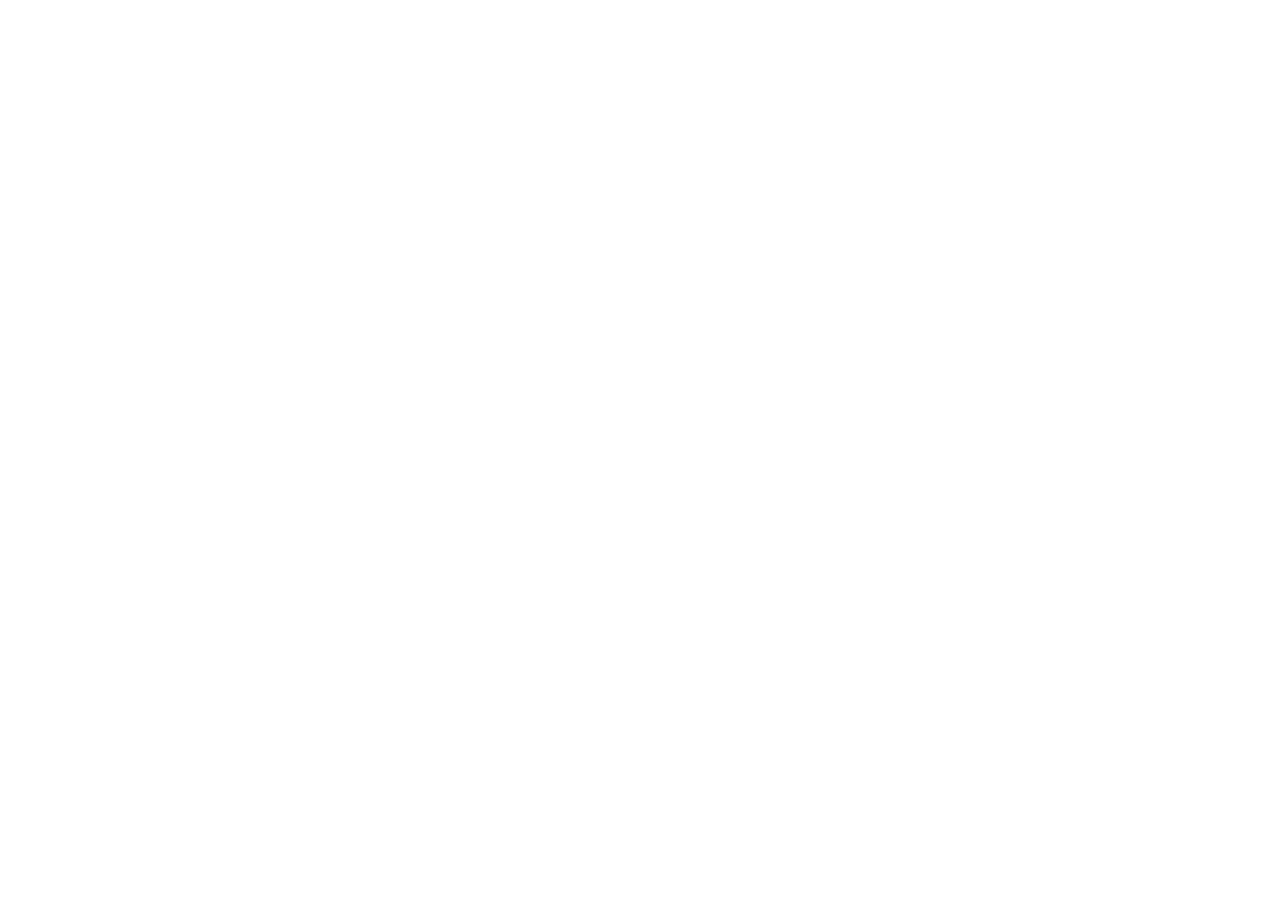
==== site-estatico/cursos.html @ fb7eb476 "Initial commit" ====
<!DOCTYPE html>
<html lang="pt-BR">
<head>
  <meta charset="UTF-8">
  <meta name="viewport" content="width=device-width, initial-scale=1.0">
  <title>Cursos | Ponte Idiomas</title>
  <meta name="description" content="TODO: descrição curta para o Google">
  <link rel="stylesheet" href="css/style.css">
  <script src="js/main.js" defer></script>
</head>
<body>
  <header>
    <!-- Header -->
    <!-- TODO -->
  </header>

  <main>
    <!-- Título da página: Cursos -->
    <!-- TODO -->

    <!-- Conteúdo da página (ver wireframe) -->
    <!-- TODO -->

    <!-- Chamada final -->
    <!-- TODO -->
  </main>

  <footer>
    <!-- Rodapé -->
    <!-- TODO -->
  </footer>
</body>
</html>
---- site-estatico/css/style.css ----
/* Estilos do site. Comece pelo celular e use @media (min-width: ...) para telas maiores. */

:root {
  /* TODO: cores e fontes da identidade visual do cliente (ver ata da REP) */
  --cor-primaria: #333333;
  --cor-texto: #111111;
  --cor-fundo: #ffffff;
  --fonte-base: system-ui, sans-serif;
}

*,
*::before,
*::after {
  box-sizing: border-box;
}

body {
  margin: 0;
  font-family: var(--fonte-base);
  color: var(--cor-texto);
  background: var(--cor-fundo);
}

img {
  max-width: 100%;
  display: block;
}
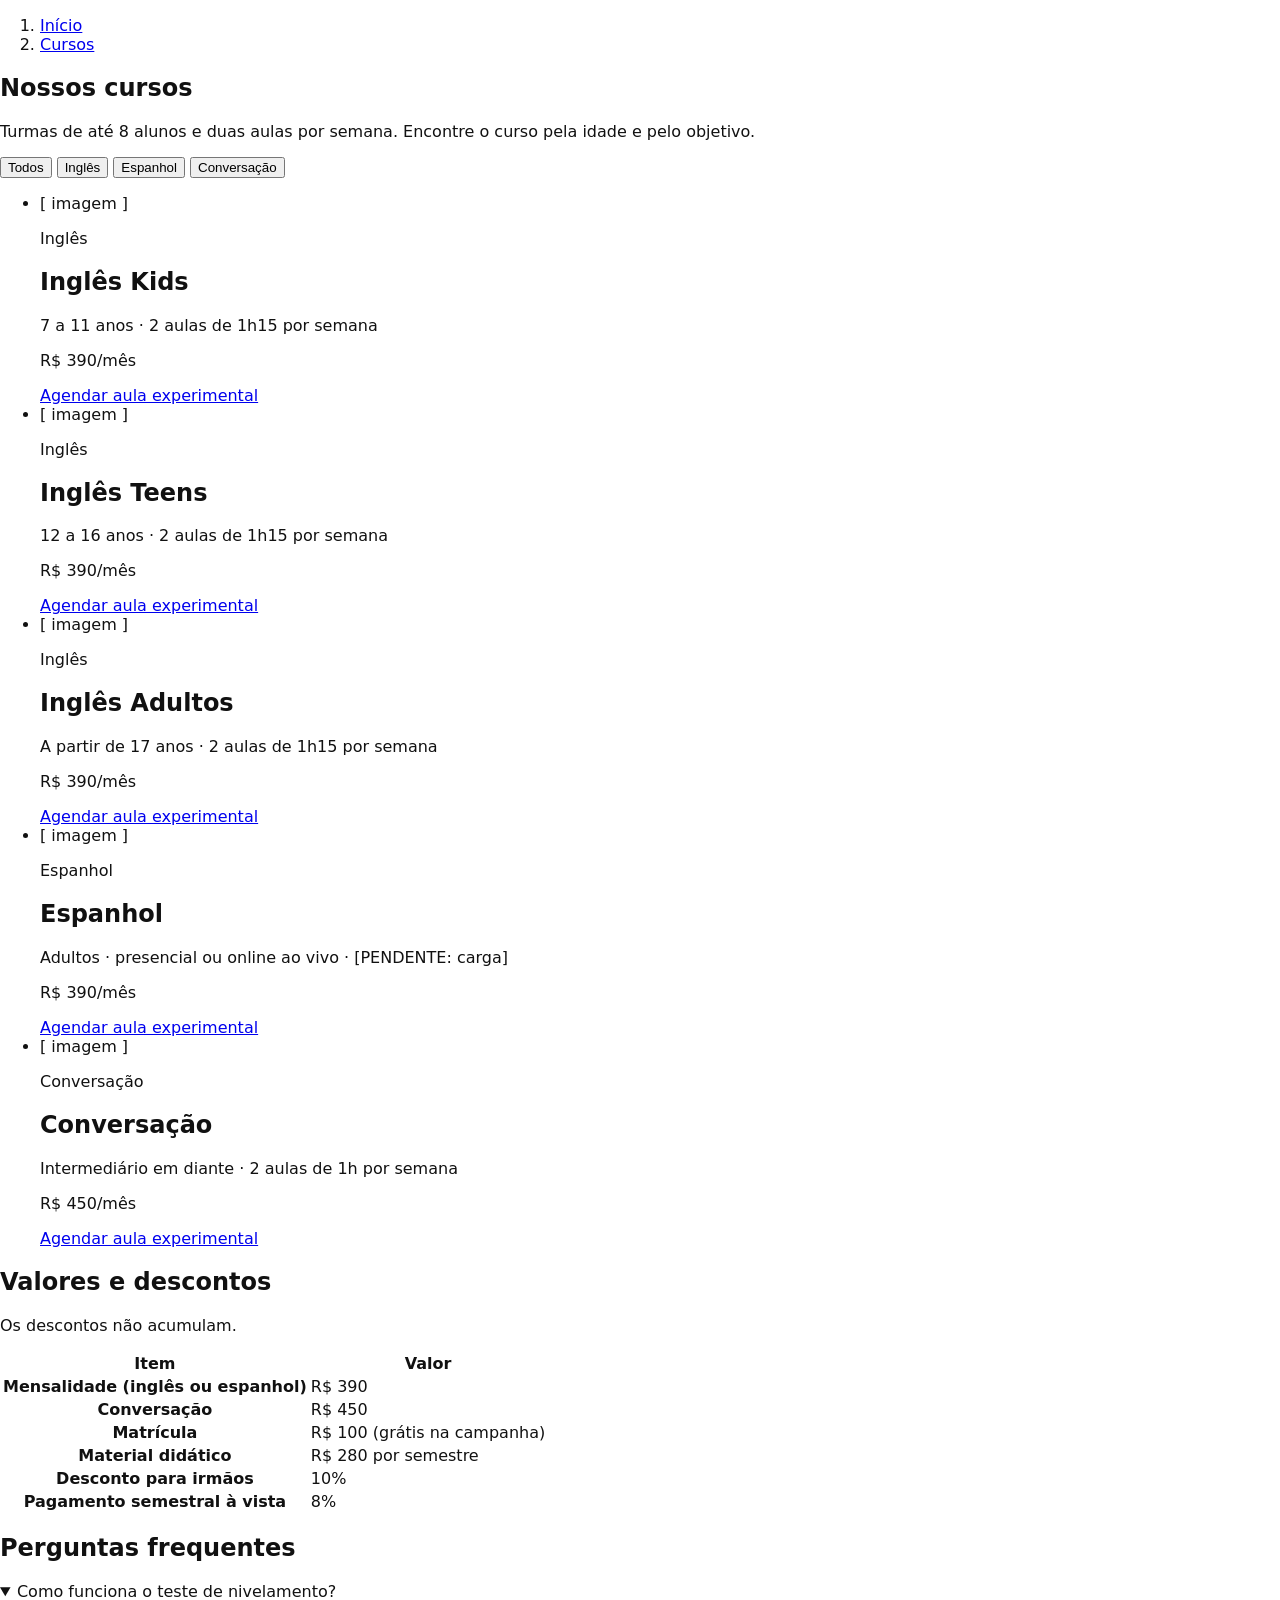
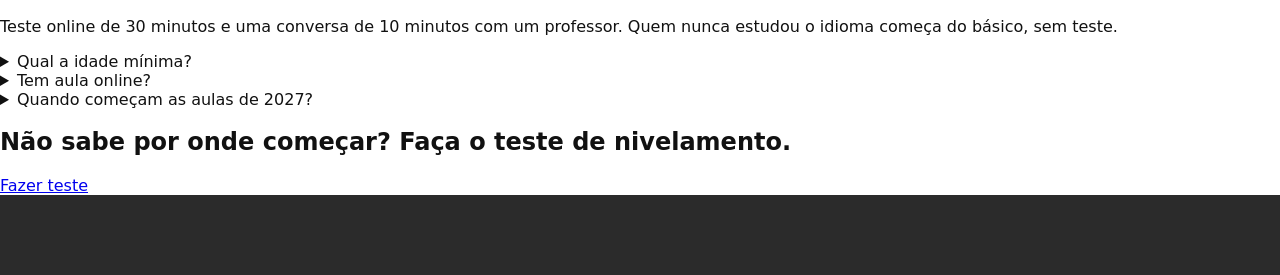
==== commit 41c2194f: "Adiciona página de cursos com cards, valores, FAQ e filtro" ====
--- a/site-estatico/cursos.html
+++ b/site-estatico/cursos.html
@@ -4,9 +4,12 @@
   <meta charset="UTF-8">
   <meta name="viewport" content="width=device-width, initial-scale=1.0">
   <title>Cursos | Ponte Idiomas</title>
-  <meta name="description" content="TODO: descrição curta para o Google">
+  <meta name="description" content="Cursos de inglês e espanhol da Ponte Idiomas para crianças, adolescentes e adultos, e aulas de conversação. Turmas de até 8 alunos e duas aulas por semana.">
   <link rel="stylesheet" href="css/style.css">
+  <link rel="stylesheet" href="css/cursos.css">
   <script src="js/main.js" defer></script>
+  <script src="js/dados-cursos.js" defer></script>
+  <script src="js/cursos.js" defer></script>
 </head>
 <body>
   <header>
@@ -16,13 +19,68 @@
 
   <main>
     <!-- Título da página: Cursos -->
-    <!-- TODO -->
+    <section class="cursos-topo" aria-labelledby="titulo-pagina">
+      <nav class="breadcrumb" aria-label="Você está em">
+        <ol>
+          <li><a href="index.html">Início</a></li>
+          <li><a href="cursos.html" aria-current="page">Cursos</a></li>
+        </ol>
+      </nav>
+
+      <h1 id="titulo-pagina">Nossos cursos</h1>
+      <p class="cursos-topo__subtitulo">Turmas de até 8 alunos e duas aulas por semana. Encontre o curso pela idade e pelo objetivo.</p>
+
+      <!-- Filtros: o data-filtro precisa bater com a "categoria" dos cursos em js/dados-cursos.js -->
+      <div class="filtros" role="group" aria-label="Filtrar cursos por idioma">
+        <button type="button" class="filtro" data-filtro="todos" aria-pressed="true">Todos</button>
+        <button type="button" class="filtro" data-filtro="ingles" aria-pressed="false">Inglês</button>
+        <button type="button" class="filtro" data-filtro="espanhol" aria-pressed="false">Espanhol</button>
+        <button type="button" class="filtro" data-filtro="conversacao" aria-pressed="false">Conversação</button>
+      </div>
+      <!-- Avisa o leitor de tela quantos cursos ficaram visíveis depois de filtrar -->
+      <p id="resultado-filtro" class="visualmente-oculto" aria-live="polite"></p>
+    </section>
 
     <!-- Conteúdo da página (ver wireframe) -->
-    <!-- TODO -->
+    <noscript>
+      <p>Para ver a lista de cursos, a tabela de valores e as perguntas frequentes, ative o JavaScript no seu navegador.</p>
+    </noscript>
+
+    <section class="cursos-lista" aria-label="Lista de cursos">
+      <!-- Cards montados por js/cursos.js a partir de js/dados-cursos.js -->
+      <ul id="lista-cursos" class="cards-cursos"></ul>
+    </section>
+
+    <section class="valores" aria-labelledby="titulo-valores">
+      <h2 id="titulo-valores">Valores e descontos</h2>
+      <p>Os descontos não acumulam.</p>
+      <table id="tabela-valores" aria-labelledby="titulo-valores">
+        <thead>
+          <tr>
+            <th scope="col">Item</th>
+            <th scope="col">Valor</th>
+          </tr>
+        </thead>
+        <tbody>
+          <!-- Linhas montadas por js/cursos.js -->
+        </tbody>
+      </table>
+    </section>
+
+    <section class="faq" aria-labelledby="titulo-faq">
+      <h2 id="titulo-faq">Perguntas frequentes</h2>
+      <!-- Perguntas montadas por js/cursos.js -->
+      <div id="lista-faq" class="faq__lista"></div>
+    </section>
 
     <!-- Chamada final -->
-    <!-- TODO -->
+    <section class="chamada-final" aria-labelledby="titulo-chamada">
+      <h2 id="titulo-chamada">Não sabe por onde começar? Faça o teste de nivelamento.</h2>
+      <!-- O href abaixo é a reserva para quem está sem JavaScript: js/cursos.js troca pelo DESTINO_TESTE
+           de js/dados-cursos.js. Se mudar o destino lá, mude aqui também. Depende de id="contato" na Home
+           (responsabilidade da dupla); no Next.js vira /#contato. -->
+      <a class="botao" id="botao-chamada-final" href="index.html#contato">Fazer teste</a>
+    </section>
   </main>
 
   <footer>
--- a/site-estatico/css/style.css
+++ b/site-estatico/css/style.css
@@ -1,11 +1,13 @@
-/* Estilos do site. Comece pelo celular e use @media (min-width: ...) para telas maiores. */
-
 :root {
   /* TODO: cores e fontes da identidade visual do cliente (ver ata da REP) */
   --cor-primaria: #333333;
   --cor-texto: #111111;
   --cor-fundo: #ffffff;
+  --cor-fundo-alt: #F2F2F2;
+  --cor-placeholder: #DEDEDE;
+  --cor-erro: #B3261E;
   --fonte-base: system-ui, sans-serif;
+  --largura-max: 1120px;
 }
 
 *,
@@ -25,3 +27,284 @@
   max-width: 100%;
   display: block;
 }
+
+html {
+  scroll-behavior: smooth;
+}
+
+/* Botão "secondary" do Bootstrap com a cor do wireframe */
+.theme-secondary {
+  --bs-theme-bg: var(--cor-primaria);
+  --bs-theme-contrast: #ffffff;
+}
+
+.avisos {
+  display: flex;
+  background-color: #404040;
+  justify-content: center;
+  color: white;
+  align-items: center;
+  padding: 6px 16px;
+  text-align: center;
+  font-size: 13px;
+}
+
+.avisos p { margin: 0; }
+
+.barra-nav {
+  display: flex;
+  align-items: center;
+  justify-content: space-between;
+  gap: 20px;
+  background-color: white;
+  padding: 10px 20px;
+}
+
+.placeholder-img {
+  display: flex;
+  align-items: center;
+  justify-content: center;
+  width: 100%;
+  background-color: var(--cor-placeholder);
+  color: #6b6b6b;
+  font-size: 12px;
+  text-align: center;
+  padding: 12px;
+}
+
+/* ---------- Hero ---------- */
+.hero {
+  background-color: var(--cor-fundo-alt);
+  min-height: 460px;
+  display: flex;
+  align-items: center;
+}
+
+.container-hero {
+  width: 100%;
+  max-width: var(--largura-max);
+  margin: 0 auto;
+  display: flex;
+  flex-direction: row;
+  justify-content: center;
+  align-items: stretch;
+  gap: 40px;
+  padding: 40px;
+}
+
+.container-hero-text {
+  flex: 1 1 50%;
+  max-width: 552px;
+  display: flex;
+  flex-direction: column;
+  justify-content: center;
+  gap: 16px;
+}
+
+.container-hero-text > *,
+.text-para-quem > * {
+  margin: 0;
+}
+
+.botoes {
+  display: flex;
+  flex-wrap: wrap;
+  gap: 12px;
+}
+
+.container-hero-img {
+  flex: 1 1 50%;
+  display: flex;
+  justify-content: center;
+  align-items: stretch;
+  max-width: 584px;
+  min-height: 300px;
+  max-height: 420px;
+  background-color: var(--cor-placeholder);
+}
+
+/* ---------- Seções ---------- */
+.secao {
+  padding: 56px 20px;
+}
+
+.secao-cinza {
+  background-color: var(--cor-fundo-alt);
+}
+
+.text-para-quem {
+  display: flex;
+  flex-direction: column;
+  gap: 6px;
+  max-width: var(--largura-max);
+  margin: 0 auto 28px;
+}
+
+.container-para-quem {
+  display: flex;
+  flex-direction: row;
+  justify-content: center;
+  align-items: stretch;
+  gap: 20px;
+  max-width: var(--largura-max);
+  margin: 0 auto;
+}
+
+.container-para-quem-item {
+  flex: 1 1 0;
+  max-width: 540px;
+}
+
+.container-para-quem-item .placeholder-img {
+  height: 200px;
+}
+
+.container-passos {
+  display: grid;
+  grid-template-columns: repeat(3, 1fr);
+  gap: 20px;
+  max-width: var(--largura-max);
+  margin: 0 auto;
+}
+
+.card{
+  background-color: var(--cor-fundo);
+}
+
+.text-muted{
+  color: var(--cor-primaria);
+}
+
+.card-title {
+  color: black;
+}
+
+.card-text{
+  color: var(--cor-primaria);
+}
+
+/* ---------- Contato ---------- */
+.container-contato {
+  display: grid;
+  grid-template-columns: 1fr 1fr;
+  gap: 32px;
+  max-width: var(--largura-max);
+  margin: 0 auto;
+  align-items: start;
+}
+
+.form-lead {
+  display: flex;
+  flex-direction: column;
+  gap: 14px;
+}
+
+.form-control{
+  background-color: var(--cor-fundo);
+  color: black;
+}
+
+.form-label{
+  color: black;
+}
+
+.form-select{
+  background-color: var(--cor-fundo);
+  color: black;
+}
+
+.campo {
+  display: flex;
+  flex-direction: column;
+  gap: 4px;
+}
+
+.campo.invalido .form-control,
+.campo.invalido .form-select {
+  border-color: var(--cor-erro);
+}
+
+.erro {
+  color: var(--cor-erro);
+  font-size: 12px;
+}
+
+.nota-form {
+  margin: 0;
+  font-size: 12px;
+}
+
+.status-form { margin: 0; font-weight: 600; }
+.status-form.ok { color: #1B6E3A; }
+.status-form.falha { color: var(--cor-erro); }
+
+.info-contato {
+  display: flex;
+  flex-direction: column;
+  gap: 16px;
+}
+
+.info-contato p,
+.info-contato h6 { margin: 0; }
+
+.mapa { height: 220px; }
+
+/* ---------- WhatsApp fixo ---------- */
+.whatsapp-fixo {
+  position: fixed;
+  right: 20px;
+  bottom: 20px;
+  z-index: 50;
+}
+
+/* ---------- Footer ---------- */
+footer {
+  background-color: #2B2B2B;
+  color: white;
+  padding: 40px 20px;
+}
+
+.container-footer {
+  display: grid;
+  grid-template-columns: 1.2fr 1fr 1fr 1fr;
+  gap: 24px;
+  max-width: var(--largura-max);
+  margin: 0 auto;
+}
+
+.logo-footer { font-weight: 700; margin: 0; }
+
+.footer-col {
+  display: flex;
+  flex-direction: column;
+  gap: 6px;
+  font-size: 13px;
+}
+
+.footer-col h6,
+.footer-col p { margin: 0; }
+
+.footer-col a { color: #ddd; text-decoration: none; }
+
+/* ---------- Responsivo ---------- */
+@media (max-width: 900px) {
+  .container-hero { flex-direction: column; padding: 32px 20px; }
+  .container-hero-text,
+  .container-hero-img { max-width: none; width: 100%; }
+  .container-hero-img { min-height: 240px; }
+  .container-passos,
+  .container-contato { grid-template-columns: 1fr; }
+  .container-footer { grid-template-columns: 1fr 1fr; }
+}
+
+@media (max-width: 720px) {
+  .container-para-quem { flex-direction: column; align-items: center; }
+  .container-para-quem-item { max-width: none; width: 100%; }
+  .botoes .btn-solid { flex: 1 1 100%; }
+  .secao { padding: 40px 20px; }
+  .container-footer { grid-template-columns: 1fr; }
+}
+
+@media (prefers-reduced-motion: reduce) {
+  html { scroll-behavior: auto; }
+}
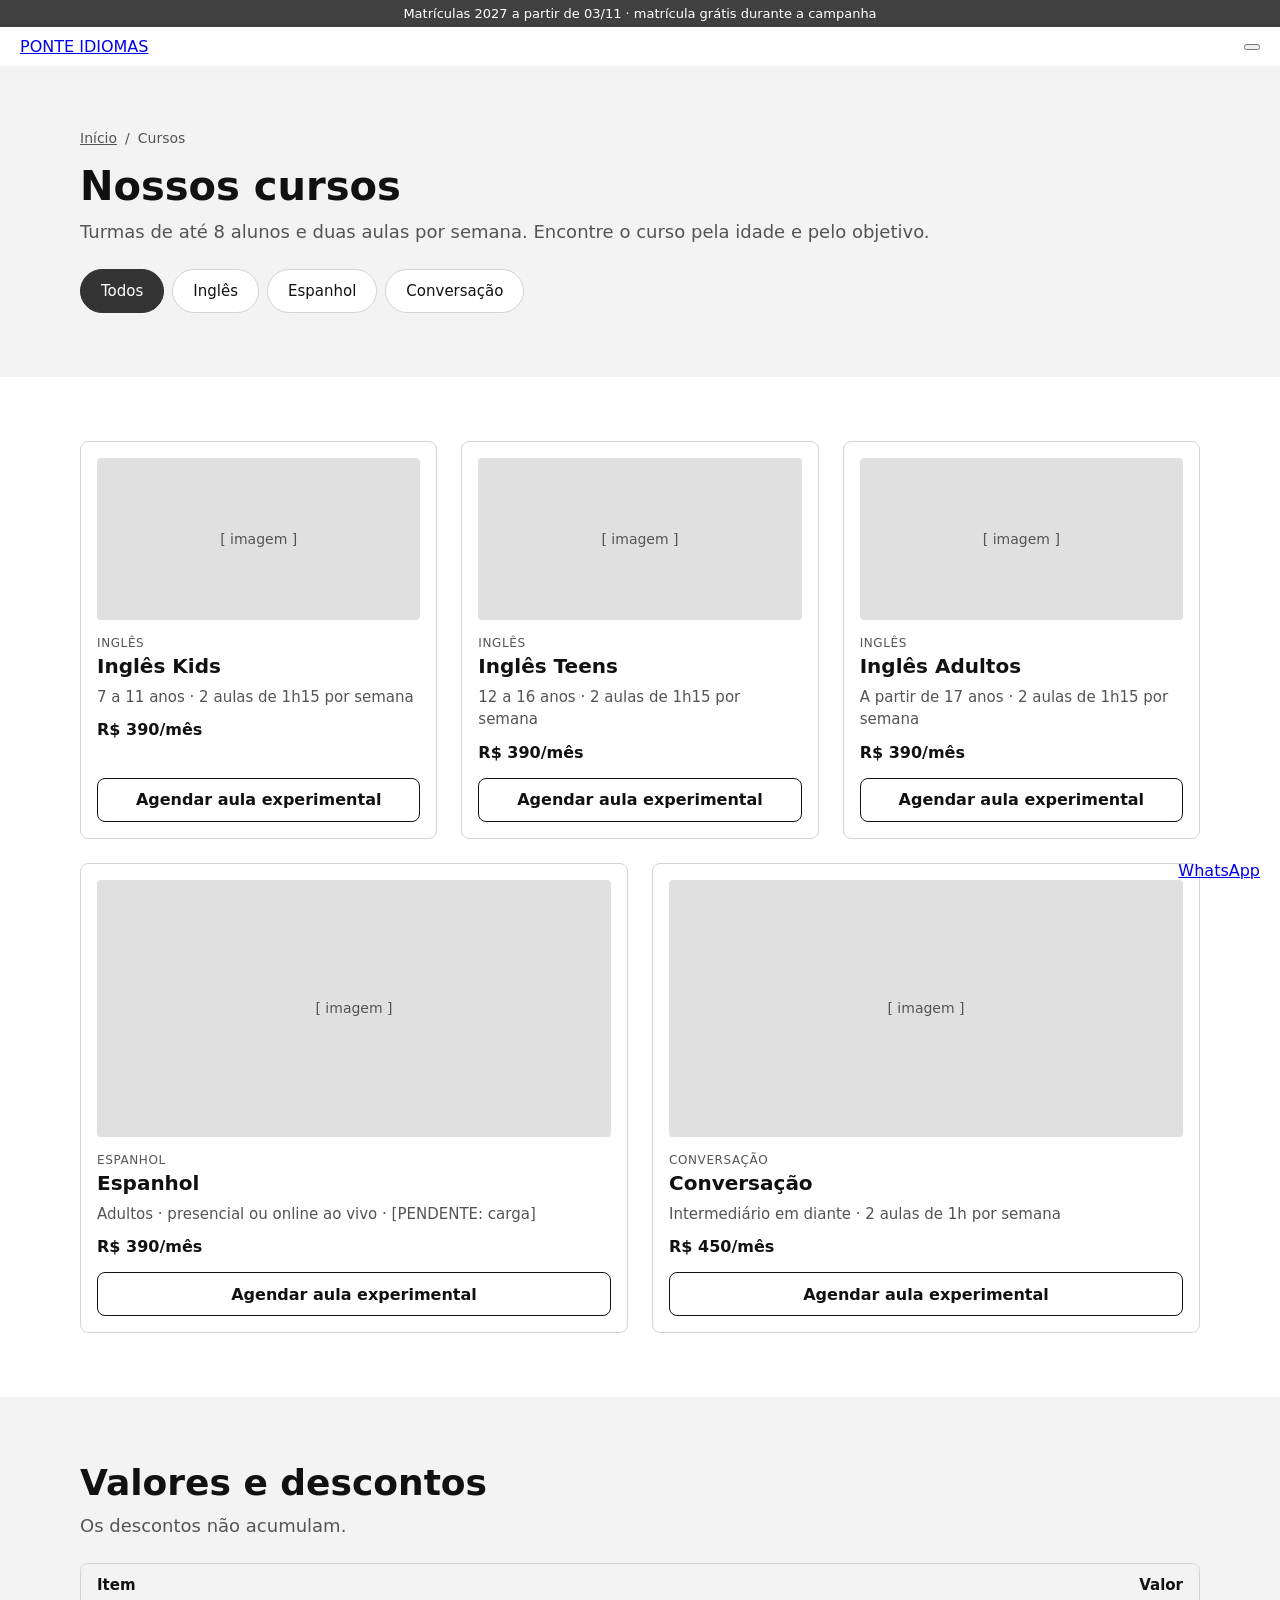
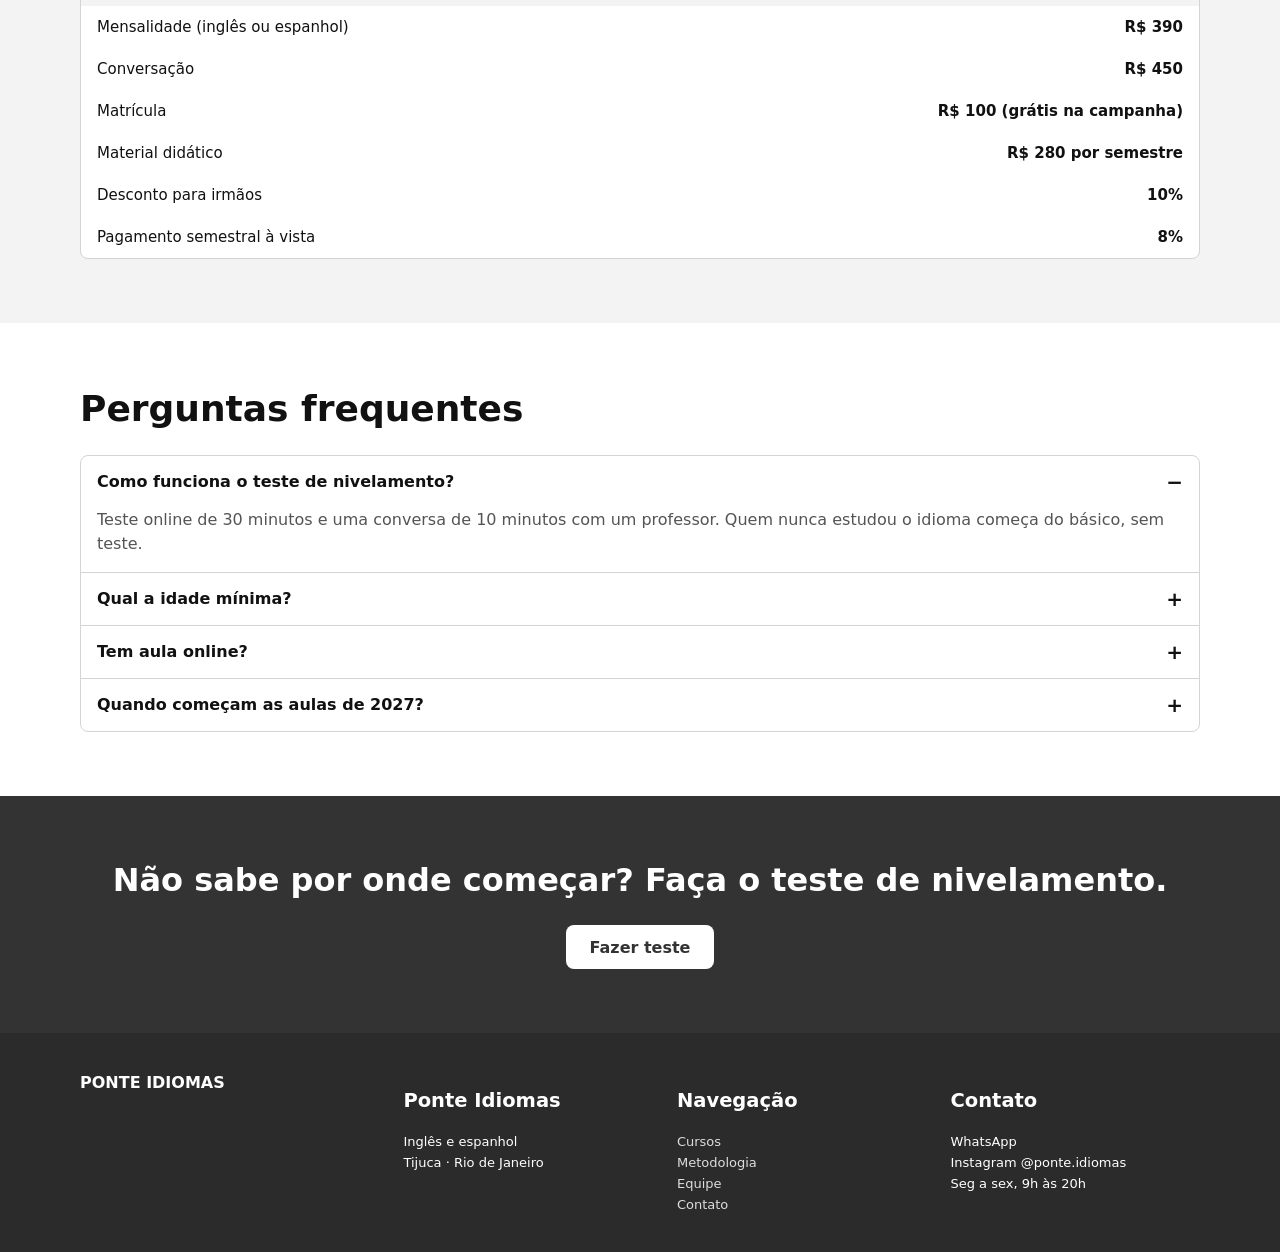
==== commit 42d4ad36: "Adiciona barra de aviso, header, rodapé e botão de WhatsApp na página de cursos" ====
--- a/site-estatico/cursos.html
+++ b/site-estatico/cursos.html
@@ -12,9 +12,37 @@
   <script src="js/cursos.js" defer></script>
 </head>
 <body>
+  <!-- Header: mesmo conteúdo da Home (index.html). Se mudar lá, mude aqui também.
+       A Home usa Bootstrap; aqui o mesmo HTML é estilizado em css/cursos.css, sem Bootstrap.
+       O menu do celular abre e fecha com HTML nativo (<dialog> + command/commandfor). -->
   <header>
-    <!-- Header -->
-    <!-- TODO -->
+    <!-- Barra de aviso -->
+    <div class="avisos">
+      <p>Matrículas 2027 a partir de 03/11 · matrícula grátis durante a campanha</p>
+    </div>
+
+    <nav class="barra-nav" aria-label="Principal">
+      <a class="navbar-brand" href="index.html">PONTE IDIOMAS</a>
+
+      <button class="navbar-toggler" type="button" command="show-modal" commandfor="menuDrawer" aria-label="Abrir menu">
+        <span class="navbar-toggler-icon" aria-hidden="true"></span>
+      </button>
+
+      <dialog class="drawer" id="menuDrawer" aria-labelledby="menuDrawerLabel">
+        <div class="drawer-header">
+          <h2 class="drawer-title" id="menuDrawerLabel">Menu</h2>
+          <button type="button" class="btn-close" command="close" commandfor="menuDrawer" aria-label="Fechar menu">&times;</button>
+        </div>
+        <ul class="navbar-nav">
+          <li><a class="nav-link" href="index.html">Início</a></li>
+          <li><a class="nav-link" href="cursos.html" aria-current="page">Cursos</a></li>
+          <li><a class="nav-link" href="#">Metodologia</a></li>
+          <li><a class="nav-link" href="#">Equipe</a></li>
+          <li><a class="nav-link" href="index.html#contato">Contato</a></li>
+          <li><a class="nav-cta" href="index.html#contato">Fazer teste de nível</a></li>
+        </ul>
+      </dialog>
+    </nav>
   </header>
 
   <main>
@@ -83,9 +111,33 @@
     </section>
   </main>
 
+  <!-- Botão fixo de WhatsApp (mesmo da Home). Número do WhatsApp: [PENDENTE].
+       O agente de atendimento é da semana 4; por enquanto é só o link. -->
+  <a href="#" class="whatsapp-fixo">WhatsApp</a>
+
+  <!-- Rodapé: mesmo conteúdo da Home (index.html). Se mudar lá, mude aqui também. -->
   <footer>
-    <!-- Rodapé -->
-    <!-- TODO -->
+    <div class="container-footer">
+      <p class="logo-footer">PONTE IDIOMAS</p>
+      <div class="footer-col">
+        <h2>Ponte Idiomas</h2>
+        <p>Inglês e espanhol</p>
+        <p>Tijuca · Rio de Janeiro</p>
+      </div>
+      <nav class="footer-col" aria-label="Rodapé">
+        <h2>Navegação</h2>
+        <a href="cursos.html" aria-current="page">Cursos</a>
+        <a href="#">Metodologia</a>
+        <a href="#">Equipe</a>
+        <a href="index.html#contato">Contato</a>
+      </nav>
+      <div class="footer-col">
+        <h2>Contato</h2>
+        <p>WhatsApp</p>
+        <p>Instagram @ponte.idiomas</p>
+        <p>Seg a sex, 9h às 20h</p>
+      </div>
+    </div>
   </footer>
 </body>
 </html>
--- a/site-estatico/css/cursos.css
+++ b/site-estatico/css/cursos.css
@@ -0,0 +1,366 @@
+/* Estilos da página Cursos (cursos.html).
+   Mobile-first: o estilo base é o do celular; @media (min-width) ajusta telas maiores.
+   Cores: só as variáveis do :root de css/style.css. Os tons de cinza abaixo são misturas
+   delas, para mudarem junto quando as cores da marca entrarem (códigos [PENDENTE]). */
+
+main {
+  --cursos-fundo-suave: color-mix(in srgb, var(--cor-texto) 5%, var(--cor-fundo));
+  --cursos-fundo-imagem: color-mix(in srgb, var(--cor-texto) 13%, var(--cor-fundo));
+  --cursos-borda: color-mix(in srgb, var(--cor-texto) 18%, var(--cor-fundo));
+  --cursos-texto-suave: color-mix(in srgb, var(--cor-texto) 72%, var(--cor-fundo));
+  --cursos-largura-maxima: 70rem;
+  --cursos-margem: 1rem;
+  --cursos-espaco-cards: 1.5rem;
+  --cursos-raio: 0.5rem;
+}
+
+/* Seções: fundo de ponta a ponta, conteúdo limitado à largura máxima e centralizado */
+.cursos-topo,
+.cursos-lista,
+.valores,
+.faq,
+.chamada-final,
+main > noscript p {
+  padding-block: 2.5rem;
+  padding-inline: max(var(--cursos-margem), (100% - var(--cursos-largura-maxima)) / 2);
+}
+
+.cursos-topo,
+.valores,
+main > noscript p {
+  background: var(--cursos-fundo-suave);
+}
+
+main > noscript p {
+  margin: 0;
+  padding-block: 1rem;
+}
+
+/* Leitores de tela leem, mas não aparece na tela */
+.visualmente-oculto {
+  position: absolute;
+  width: 1px;
+  height: 1px;
+  margin: -1px;
+  padding: 0;
+  overflow: hidden;
+  clip: rect(0 0 0 0);
+  white-space: nowrap;
+  border: 0;
+}
+
+/* Foco de teclado visível em tudo que é clicável */
+main a:focus-visible,
+main button:focus-visible,
+main summary:focus-visible {
+  outline: 3px solid var(--cor-primaria);
+  outline-offset: 2px;
+}
+
+/* Topo: breadcrumb, título, subtítulo e filtros */
+.breadcrumb ol {
+  display: flex;
+  flex-wrap: wrap;
+  gap: 0.5rem;
+  margin: 0;
+  padding: 0;
+  list-style: none;
+  font-size: 0.875rem;
+  color: var(--cursos-texto-suave);
+}
+
+.breadcrumb li + li::before {
+  content: "/";
+  content: "/" / ""; /* separador decorativo: o leitor de tela não lê */
+  margin-right: 0.5rem;
+}
+
+.breadcrumb a {
+  color: inherit;
+}
+
+.breadcrumb a[aria-current="page"] {
+  text-decoration: none;
+}
+
+.cursos-topo h1 {
+  margin: 1rem 0 0.5rem;
+  font-size: 2rem;
+  line-height: 1.2;
+}
+
+.cursos-topo__subtitulo,
+.valores > p {
+  margin: 0;
+  font-size: 1.125rem;
+  line-height: 1.5;
+  color: var(--cursos-texto-suave);
+}
+
+.filtros {
+  display: flex;
+  flex-wrap: wrap;
+  gap: 0.5rem;
+  margin-top: 1.5rem;
+}
+
+.filtro {
+  min-height: 2.75rem;
+  padding: 0.5rem 1.25rem;
+  border: 1px solid var(--cursos-borda);
+  border-radius: 999px;
+  background: var(--cor-fundo);
+  color: var(--cor-texto);
+  font: inherit;
+  font-size: 0.9375rem;
+  cursor: pointer;
+}
+
+.filtro[aria-pressed="true"] {
+  border-color: var(--cor-primaria);
+  background: var(--cor-primaria);
+  color: var(--cor-fundo);
+}
+
+/* Cards: empilhados no celular, como na Home */
+.cards-cursos {
+  display: flex;
+  flex-direction: column;
+  gap: var(--cursos-espaco-cards);
+  margin: 0;
+  padding: 0;
+  list-style: none;
+}
+
+.card-curso {
+  display: flex;
+  flex-direction: column;
+  height: 100%;
+  padding: 1rem;
+  border: 1px solid var(--cursos-borda);
+  border-radius: var(--cursos-raio);
+  background: var(--cor-fundo);
+}
+
+.card-curso__imagem {
+  width: 100%;
+  aspect-ratio: 2 / 1;
+  margin-bottom: 1rem;
+  border-radius: calc(var(--cursos-raio) / 2);
+  object-fit: cover;
+}
+
+.card-curso__imagem--placeholder {
+  display: flex;
+  align-items: center;
+  justify-content: center;
+  background: var(--cursos-fundo-imagem);
+  color: var(--cursos-texto-suave);
+  font-size: 0.875rem;
+}
+
+.card-curso__categoria {
+  margin: 0;
+  font-size: 0.75rem;
+  letter-spacing: 0.05em;
+  text-transform: uppercase;
+  color: var(--cursos-texto-suave);
+}
+
+.card-curso__nome {
+  margin: 0.25rem 0 0.5rem;
+  font-size: 1.25rem;
+}
+
+.card-curso__detalhes {
+  margin: 0;
+  font-size: 0.9375rem;
+  line-height: 1.5;
+  color: var(--cursos-texto-suave);
+}
+
+.card-curso__preco {
+  margin: 0.75rem 0 1rem;
+  font-weight: 700;
+}
+
+/* margin-top: auto empurra o botão para o pé do card, alinhando cards de alturas diferentes */
+.card-curso__botao {
+  display: flex;
+  align-items: center;
+  justify-content: center;
+  min-height: 2.75rem;
+  margin-top: auto;
+  padding: 0.5rem 1rem;
+  border: 1px solid var(--cor-texto);
+  border-radius: var(--cursos-raio);
+  color: var(--cor-texto);
+  font-weight: 600;
+  text-align: center;
+  text-decoration: none;
+}
+
+.card-curso__botao:hover {
+  background: var(--cursos-fundo-suave);
+}
+
+/* Valores e descontos */
+.valores h2,
+.faq h2 {
+  margin: 0 0 0.5rem;
+  font-size: 1.75rem;
+  line-height: 1.2;
+}
+
+.valores table {
+  width: 100%;
+  margin-top: 1.5rem;
+  border: 1px solid var(--cursos-borda);
+  border-radius: var(--cursos-raio);
+  border-collapse: separate;
+  border-spacing: 0;
+  overflow: hidden;
+  background: var(--cor-fundo);
+  font-size: 0.9375rem;
+}
+
+.valores th,
+.valores td {
+  padding: 0.75rem 1rem;
+  text-align: left;
+  vertical-align: top;
+}
+
+.valores thead th {
+  background: var(--cursos-fundo-suave);
+}
+
+.valores tbody th {
+  font-weight: 400;
+}
+
+.valores td,
+.valores thead th:last-child {
+  text-align: right;
+  font-weight: 700;
+}
+
+/* Perguntas frequentes */
+.faq__lista {
+  margin-top: 1.5rem;
+  border: 1px solid var(--cursos-borda);
+  border-radius: var(--cursos-raio);
+}
+
+.faq__item + .faq__item {
+  border-top: 1px solid var(--cursos-borda);
+}
+
+.faq__item summary {
+  display: flex;
+  align-items: center;
+  justify-content: space-between;
+  gap: 1rem;
+  min-height: 2.75rem;
+  padding: 1rem;
+  font-weight: 600;
+  list-style: none;
+  cursor: pointer;
+}
+
+.faq__item summary::-webkit-details-marker {
+  display: none;
+}
+
+.faq__item summary::after {
+  content: "+";
+  content: "+" / "";
+  font-size: 1.25rem;
+  line-height: 1;
+}
+
+.faq__item[open] summary::after {
+  content: "−";
+  content: "−" / "";
+}
+
+.faq__item p {
+  margin: 0;
+  padding: 0 1rem 1rem;
+  line-height: 1.5;
+  color: var(--cursos-texto-suave);
+}
+
+/* Chamada final */
+.chamada-final {
+  background: var(--cor-primaria);
+  color: var(--cor-fundo);
+  text-align: center;
+}
+
+.chamada-final h2 {
+  margin: 0 0 1.5rem;
+  font-size: 1.5rem;
+  line-height: 1.3;
+}
+
+.chamada-final .botao {
+  display: inline-flex;
+  align-items: center;
+  min-height: 2.75rem;
+  padding: 0.5rem 1.5rem;
+  border-radius: var(--cursos-raio);
+  background: var(--cor-fundo);
+  color: var(--cor-primaria);
+  font-weight: 700;
+  text-decoration: none;
+}
+
+.chamada-final a:focus-visible {
+  outline-color: var(--cor-fundo);
+}
+
+/* Tablet: cards em duas colunas */
+@media (min-width: 40em) {
+  .cards-cursos {
+    flex-direction: row;
+    flex-wrap: wrap;
+  }
+
+  .cards-cursos > li {
+    flex: 1 1 calc((100% - var(--cursos-espaco-cards)) / 2);
+    max-width: calc((100% - var(--cursos-espaco-cards)) / 2);
+  }
+}
+
+/* Desktop: três cards na primeira linha; os que sobram crescem até metade da largura (wireframe) */
+@media (min-width: 64em) {
+  main {
+    --cursos-margem: 2rem;
+  }
+
+  .cursos-topo,
+  .cursos-lista,
+  .valores,
+  .faq,
+  .chamada-final {
+    padding-block: 4rem;
+  }
+
+  .cards-cursos > li {
+    flex-basis: calc((100% - 2 * var(--cursos-espaco-cards)) / 3);
+  }
+
+  .cursos-topo h1 {
+    font-size: 2.5rem;
+  }
+
+  .valores h2,
+  .faq h2 {
+    font-size: 2.25rem;
+  }
+
+  .chamada-final h2 {
+    font-size: 2rem;
+  }
+}
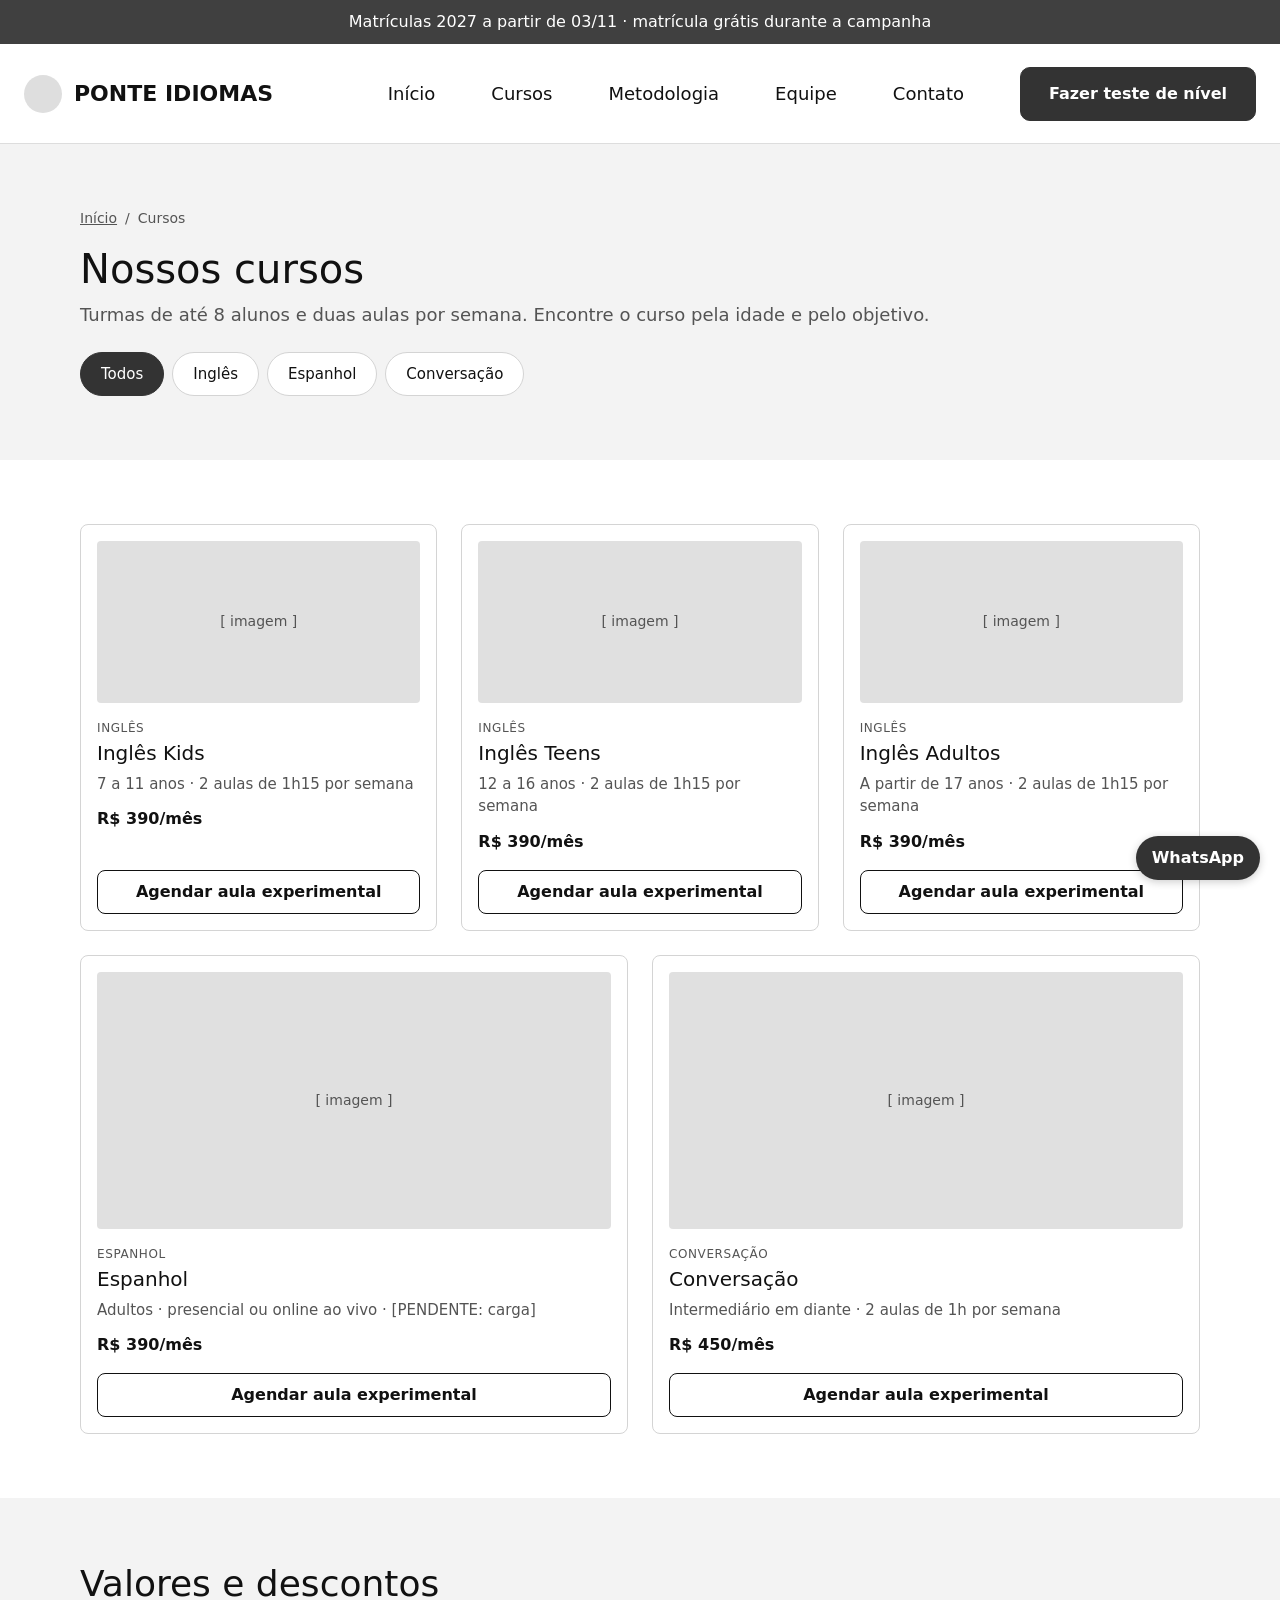
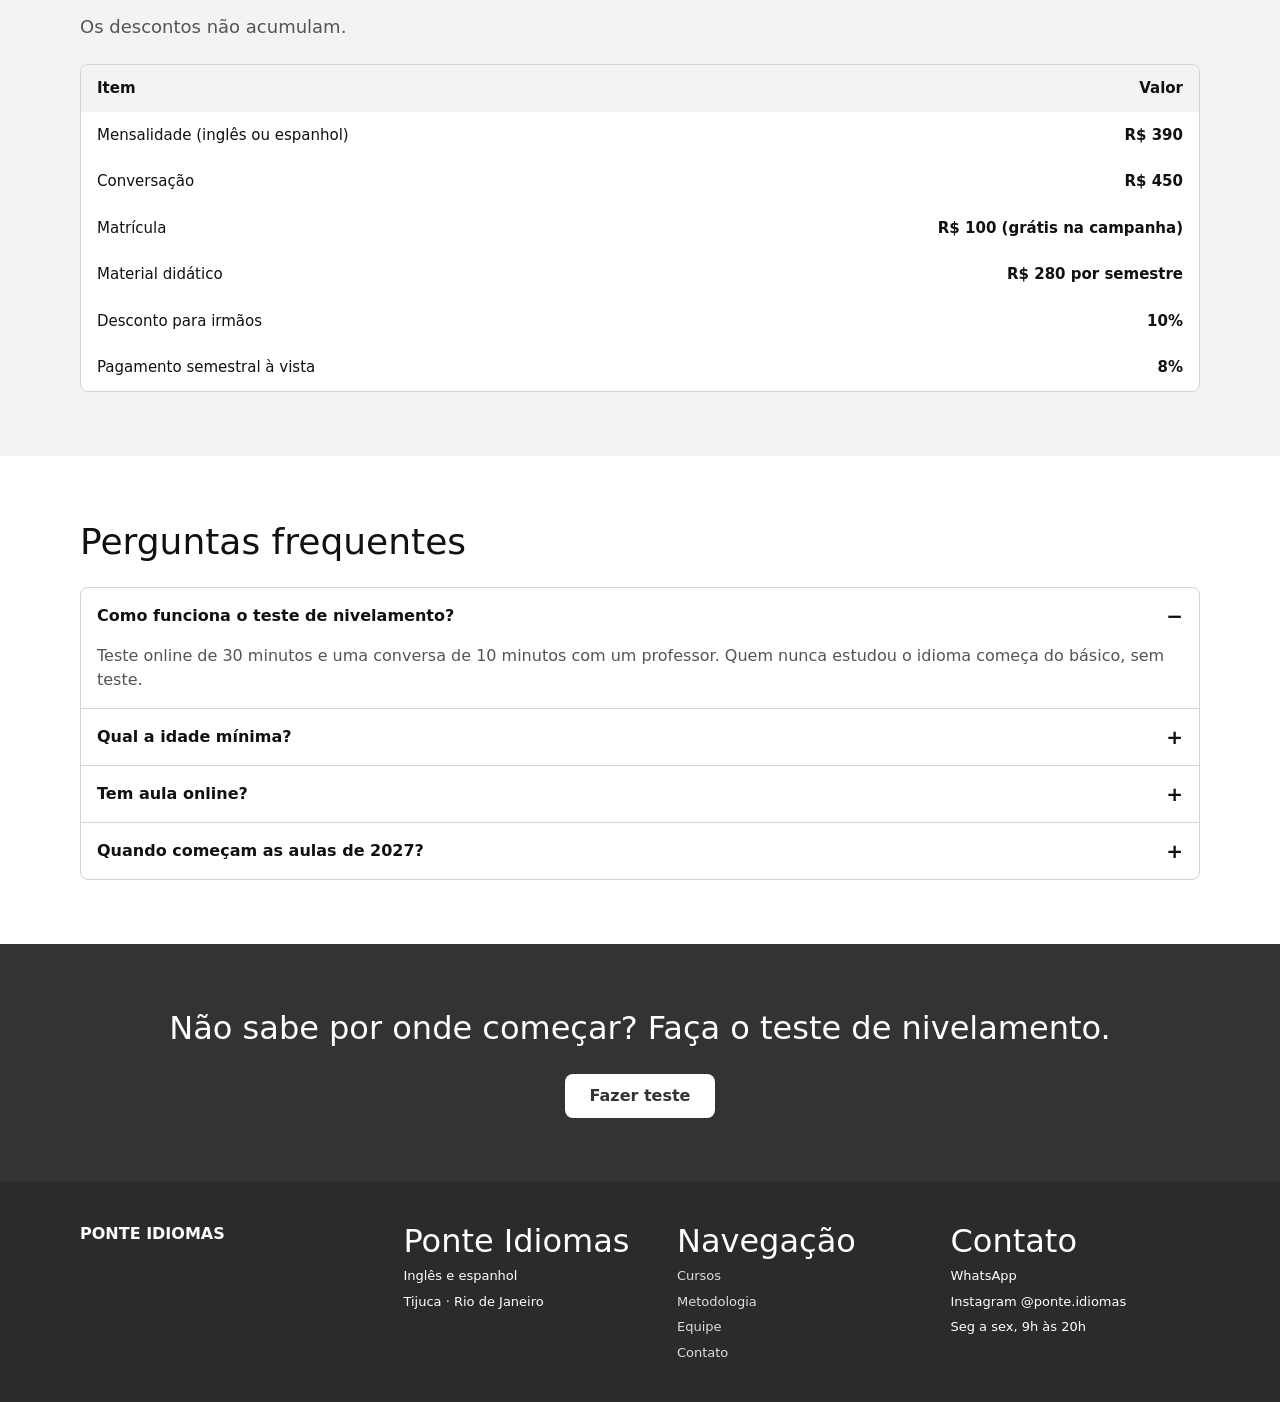
==== commit e0d08a80: "Adiciona navegação desktop na página de cursos A página Cursos não tinha a lista .navegacao-desktop " ====
--- a/site-estatico/cursos.html
+++ b/site-estatico/cursos.html
@@ -13,8 +13,8 @@
 </head>
 <body>
   <!-- Header: mesmo conteúdo da Home (index.html). Se mudar lá, mude aqui também.
-       A Home usa Bootstrap; aqui o mesmo HTML é estilizado em css/cursos.css, sem Bootstrap.
-       O menu do celular abre e fecha com HTML nativo (<dialog> + command/commandfor). -->
+       Os estilos ficam em css/style.css: a lista .navegacao-desktop aparece em telas largas
+       e o botão ☰ abre o menu do celular (até 720px) com HTML nativo (<dialog> + command/commandfor). -->
   <header>
     <!-- Barra de aviso -->
     <div class="avisos">
@@ -23,6 +23,15 @@
 
     <nav class="barra-nav" aria-label="Principal">
       <a class="navbar-brand" href="index.html">PONTE IDIOMAS</a>
+
+      <ul class="navbar-nav navegacao-desktop">
+        <li><a class="nav-link" href="index.html">Início</a></li>
+        <li><a class="nav-link" href="cursos.html" aria-current="page">Cursos</a></li>
+        <li><a class="nav-link" href="#">Metodologia</a></li>
+        <li><a class="nav-link" href="#">Equipe</a></li>
+        <li><a class="nav-link" href="index.html#contato">Contato</a></li>
+        <li><a class="nav-cta" href="index.html#contato">Fazer teste de nível</a></li>
+      </ul>
 
       <button class="navbar-toggler" type="button" command="show-modal" commandfor="menuDrawer" aria-label="Abrir menu">
         <span class="navbar-toggler-icon" aria-hidden="true"></span>
--- a/site-estatico/css/style.css
+++ b/site-estatico/css/style.css
@@ -3,102 +3,346 @@
   --cor-primaria: #333333;
   --cor-texto: #111111;
   --cor-fundo: #ffffff;
-  --cor-fundo-alt: #F2F2F2;
-  --cor-placeholder: #DEDEDE;
-  --cor-erro: #B3261E;
+  --cor-fundo-alt: #f2f2f2;
+  --cor-placeholder: #dedede;
+  --cor-erro: #b3261e;
   --fonte-base: system-ui, sans-serif;
   --largura-max: 1120px;
 }
 
+/* Base */
 *,
 *::before,
 *::after {
   box-sizing: border-box;
 }
 
-body {
-  margin: 0;
-  font-family: var(--fonte-base);
-  color: var(--cor-texto);
-  background: var(--cor-fundo);
-}
-
-img {
-  max-width: 100%;
-  display: block;
-}
-
 html {
   scroll-behavior: smooth;
 }
 
-/* Botão "secondary" do Bootstrap com a cor do wireframe */
-.theme-secondary {
-  --bs-theme-bg: var(--cor-primaria);
-  --bs-theme-contrast: #ffffff;
-}
-
+body {
+  margin: 0;
+  background: var(--cor-fundo);
+  color: var(--cor-texto);
+  font-family: var(--fonte-base);
+  font-size: 1rem;
+  line-height: 1.5;
+}
+
+h1,
+h2,
+h3,
+h4,
+h5,
+h6 {
+  margin: 0 0 0.5rem;
+  font-weight: 500;
+  line-height: 1.2;
+}
+
+h1 { font-size: 2.5rem; }
+h2 { font-size: 2rem; }
+h3 { font-size: 1.75rem; }
+h4 { font-size: 1.5rem; }
+h5 { font-size: 1.25rem; }
+h6 { font-size: 1rem; }
+
+p {
+  margin: 0 0 1rem;
+}
+
+img {
+  display: block;
+  max-width: 100%;
+}
+
+/* Aviso e navegação (classes compartilhadas com cursos.html) */
 .avisos {
   display: flex;
-  background-color: #404040;
+  align-items: center;
   justify-content: center;
-  color: white;
-  align-items: center;
-  padding: 6px 16px;
+  padding: 10px 16px;
+  background: #404040;
+  color: #ffffff;
   text-align: center;
-  font-size: 13px;
-}
-
-.avisos p { margin: 0; }
+  font-size: 16px;
+}
+
+.avisos p {
+  margin: 0;
+}
 
 .barra-nav {
   display: flex;
   align-items: center;
   justify-content: space-between;
   gap: 20px;
-  background-color: white;
-  padding: 10px 20px;
-}
-
+  max-width: 1500px;
+  min-height: 100px;
+  margin: 0 auto;
+  padding: 16px 24px;
+  background: var(--cor-fundo);
+  border-bottom: 1px solid #dddddd;
+}
+
+.navbar-brand {
+  display: inline-flex;
+  flex-shrink: 0;
+  align-items: center;
+  gap: 12px;
+  color: var(--cor-texto);
+  font-size: 1.375rem;
+  font-weight: 700;
+  text-decoration: none;
+}
+
+.navbar-brand::before {
+  width: 38px;
+  height: 38px;
+  border-radius: 50%;
+  background: #dedede;
+  content: "";
+}
+
+.navbar-nav.navegacao-desktop {
+  flex-direction: row;
+  align-items: center;
+  gap: 56px;
+  margin-left: auto;
+}
+
+.navegacao-desktop .nav-link {
+  padding: 0;
+  font-size: 1.125rem;
+}
+
+.navegacao-desktop .nav-cta {
+  margin: 0;
+  padding: 0.875rem 1.75rem;
+  border-radius: 10px;
+  font-weight: 600;
+  white-space: nowrap;
+}
+
+.navbar-toggler {
+  display: none;
+  align-items: center;
+  justify-content: center;
+  width: 44px;
+  height: 40px;
+  padding: 8px;
+  border: 1px solid rgb(0 0 0 / 15%);
+  border-radius: 6px;
+  background: transparent;
+  color: var(--cor-texto);
+  cursor: pointer;
+}
+
+.navbar-toggler-icon,
+.navbar-toggler-icon::before,
+.navbar-toggler-icon::after {
+  display: block;
+  width: 22px;
+  height: 2px;
+  background: currentColor;
+}
+
+.navbar-toggler-icon {
+  position: relative;
+}
+
+.navbar-toggler-icon::before,
+.navbar-toggler-icon::after {
+  position: absolute;
+  left: 0;
+  content: "";
+}
+
+.navbar-toggler-icon::before { top: -7px; }
+.navbar-toggler-icon::after { top: 7px; }
+
+.drawer {
+  position: fixed;
+  inset: 0 0 0 auto;
+  width: min(22rem, 85vw);
+  height: 100vh;
+  height: 100dvh;
+  max-width: 100%;
+  max-height: 100vh;
+  max-height: 100dvh;
+  margin: 0;
+  padding: 1.5rem;
+  border: 0;
+  background: var(--cor-fundo);
+  color: var(--cor-texto);
+  box-shadow: -0.5rem 0 1.5rem rgb(0 0 0 / 15%);
+}
+
+.drawer::backdrop {
+  background: rgb(0 0 0 / 50%);
+}
+
+.drawer-header {
+  display: flex;
+  align-items: center;
+  justify-content: space-between;
+  margin-bottom: 1rem;
+}
+
+.drawer-title {
+  margin: 0;
+}
+
+.btn-close {
+  border: 0;
+  background: transparent;
+  color: inherit;
+  font: inherit;
+  font-size: 1.75rem;
+  line-height: 1;
+  cursor: pointer;
+}
+
+.navbar-nav {
+  display: flex;
+  flex-direction: column;
+  gap: 0.25rem;
+  margin: 0;
+  padding: 0;
+  list-style: none;
+}
+
+.navegacao-desktop {
+  display: flex;
+  flex-direction: row;
+}
+
+.nav-link {
+  display: block;
+  padding: 0.5rem 0;
+  color: var(--cor-texto);
+  text-decoration: none;
+}
+
+.nav-link:hover,
+.link-cartao:hover,
+.footer-col a:hover {
+  text-decoration: underline;
+}
+
+.nav-cta {
+  display: inline-block;
+  margin-top: 0.5rem;
+  padding: 0.375rem 0.75rem;
+  border: 1px solid var(--cor-primaria);
+  border-radius: 6px;
+  background: var(--cor-primaria);
+  color: #ffffff;
+  text-decoration: none;
+}
+
+/* Elementos reutilizáveis */
 .placeholder-img {
   display: flex;
   align-items: center;
   justify-content: center;
   width: 100%;
-  background-color: var(--cor-placeholder);
+  padding: 12px;
+  background: var(--cor-placeholder);
   color: #6b6b6b;
+  text-align: center;
   font-size: 12px;
+}
+
+.texto-suave {
+  color: var(--cor-primaria);
+}
+
+.botao {
+  display: inline-block;
+  padding: 0.375rem 0.75rem;
+  border: 1px solid transparent;
+  border-radius: 6px;
+  font: inherit;
+  line-height: 1.5;
   text-align: center;
-  padding: 12px;
-}
-
-/* ---------- Hero ---------- */
+  text-decoration: none;
+  vertical-align: middle;
+  cursor: pointer;
+}
+
+.botao-primario {
+  border-color: var(--cor-primaria);
+  background: var(--cor-primaria);
+  color: #ffffff;
+}
+
+.botao-primario:hover,
+.nav-cta:hover {
+  border-color: #222222;
+  background: #222222;
+  color: #ffffff;
+}
+
+.botao-secundario {
+  border-color: var(--cor-primaria);
+  background: transparent;
+  color: var(--cor-primaria);
+}
+
+.botao-secundario:hover {
+  background: var(--cor-primaria);
+  color: #ffffff;
+}
+
+.botao-arredondado {
+  border-radius: 999px;
+}
+
+.navbar-toggler:focus-visible,
+.btn-close:focus-visible,
+.nav-link:focus-visible,
+.nav-cta:focus-visible,
+.botao:focus-visible,
+.link-cartao:focus-visible,
+.footer-col a:focus-visible {
+  outline: 3px solid var(--cor-primaria);
+  outline-offset: 2px;
+}
+
+.botao:disabled {
+  opacity: 0.65;
+  cursor: not-allowed;
+}
+
+/* Hero */
 .hero {
-  background-color: var(--cor-fundo-alt);
+  display: flex;
+  align-items: center;
   min-height: 460px;
-  display: flex;
-  align-items: center;
+  background: var(--cor-fundo-alt);
 }
 
 .container-hero {
+  display: flex;
+  flex-direction: row;
+  align-items: stretch;
+  justify-content: center;
+  gap: 40px;
   width: 100%;
   max-width: var(--largura-max);
   margin: 0 auto;
-  display: flex;
-  flex-direction: row;
-  justify-content: center;
-  align-items: stretch;
-  gap: 40px;
   padding: 40px;
 }
 
 .container-hero-text {
+  display: flex;
   flex: 1 1 50%;
-  max-width: 552px;
-  display: flex;
   flex-direction: column;
   justify-content: center;
   gap: 16px;
+  max-width: 552px;
 }
 
 .container-hero-text > *,
@@ -113,23 +357,23 @@
 }
 
 .container-hero-img {
+  display: flex;
   flex: 1 1 50%;
-  display: flex;
+  align-items: stretch;
   justify-content: center;
-  align-items: stretch;
   max-width: 584px;
   min-height: 300px;
   max-height: 420px;
-  background-color: var(--cor-placeholder);
-}
-
-/* ---------- Seções ---------- */
+  background: var(--cor-placeholder);
+}
+
+/* Seções e cartões */
 .secao {
   padding: 56px 20px;
 }
 
 .secao-cinza {
-  background-color: var(--cor-fundo-alt);
+  background: var(--cor-fundo-alt);
 }
 
 .text-para-quem {
@@ -143,8 +387,8 @@
 .container-para-quem {
   display: flex;
   flex-direction: row;
+  align-items: stretch;
   justify-content: center;
-  align-items: stretch;
   gap: 20px;
   max-width: var(--largura-max);
   margin: 0 auto;
@@ -155,8 +399,37 @@
   max-width: 540px;
 }
 
-.container-para-quem-item .placeholder-img {
+.cartao {
+  overflow: hidden;
+  border: 1px solid rgb(0 0 0 / 12.5%);
+  border-radius: 6px;
+  background: var(--cor-fundo);
+}
+
+.cartao-imagem {
   height: 200px;
+}
+
+.cartao-corpo {
+  padding: 1rem;
+}
+
+.cartao-corpo > :last-child {
+  margin-bottom: 0;
+}
+
+.titulo-cartao {
+  margin-bottom: 0.5rem;
+  color: #000000;
+}
+
+.texto-cartao {
+  margin-bottom: 1rem;
+  color: var(--cor-primaria);
+}
+
+.link-cartao {
+  color: #000000;
 }
 
 .container-passos {
@@ -167,30 +440,14 @@
   margin: 0 auto;
 }
 
-.card{
-  background-color: var(--cor-fundo);
-}
-
-.text-muted{
-  color: var(--cor-primaria);
-}
-
-.card-title {
-  color: black;
-}
-
-.card-text{
-  color: var(--cor-primaria);
-}
-
-/* ---------- Contato ---------- */
+/* Contato e formulário */
 .container-contato {
   display: grid;
   grid-template-columns: 1fr 1fr;
+  align-items: start;
   gap: 32px;
   max-width: var(--largura-max);
   margin: 0 auto;
-  align-items: start;
 }
 
 .form-lead {
@@ -199,28 +456,46 @@
   gap: 14px;
 }
 
-.form-control{
-  background-color: var(--cor-fundo);
-  color: black;
-}
-
-.form-label{
-  color: black;
-}
-
-.form-select{
-  background-color: var(--cor-fundo);
-  color: black;
-}
-
 .campo {
   display: flex;
   flex-direction: column;
   gap: 4px;
 }
 
-.campo.invalido .form-control,
-.campo.invalido .form-select {
+.rotulo-form {
+  display: inline-block;
+  margin-bottom: 0.5rem;
+  color: #000000;
+}
+
+.controle-form,
+.seletor-form {
+  display: block;
+  width: 100%;
+  min-height: calc(1.5em + 0.75rem + 2px);
+  padding: 0.375rem 0.75rem;
+  border: 1px solid #dee2e6;
+  border-radius: 6px;
+  background: var(--cor-fundo);
+  color: #000000;
+  font: inherit;
+  line-height: 1.5;
+}
+
+.controle-form::placeholder {
+  color: #6c757d;
+  opacity: 1;
+}
+
+.controle-form:focus,
+.seletor-form:focus {
+  border-color: #9b9b9b;
+  outline: 0;
+  box-shadow: 0 0 0 0.25rem rgb(51 51 51 / 25%);
+}
+
+.campo.invalido .controle-form,
+.campo.invalido .seletor-form {
   border-color: var(--cor-erro);
 }
 
@@ -234,8 +509,12 @@
   font-size: 12px;
 }
 
-.status-form { margin: 0; font-weight: 600; }
-.status-form.ok { color: #1B6E3A; }
+.status-form {
+  margin: 0;
+  font-weight: 600;
+}
+
+.status-form.ok { color: #1b6e3a; }
 .status-form.falha { color: var(--cor-erro); }
 
 .info-contato {
@@ -245,23 +524,39 @@
 }
 
 .info-contato p,
-.info-contato h6 { margin: 0; }
-
-.mapa { height: 220px; }
-
-/* ---------- WhatsApp fixo ---------- */
+.info-contato h6 {
+  margin: 0;
+}
+
+.mapa {
+  height: 220px;
+}
+
+/* Atalho fixo de WhatsApp */
 .whatsapp-fixo {
   position: fixed;
   right: 20px;
   bottom: 20px;
   z-index: 50;
-}
-
-/* ---------- Footer ---------- */
+  padding: 0.625rem 1rem;
+  border-radius: 999px;
+  background: var(--cor-primaria);
+  color: #ffffff;
+  font-weight: 600;
+  text-decoration: none;
+  box-shadow: 0 2px 8px rgb(0 0 0 / 20%);
+}
+
+.whatsapp-fixo:hover {
+  background: #222222;
+  color: #ffffff;
+}
+
+/* Rodapé */
 footer {
-  background-color: #2B2B2B;
-  color: white;
   padding: 40px 20px;
+  background: #2b2b2b;
+  color: #ffffff;
 }
 
 .container-footer {
@@ -272,7 +567,10 @@
   margin: 0 auto;
 }
 
-.logo-footer { font-weight: 700; margin: 0; }
+.logo-footer {
+  margin: 0;
+  font-weight: 700;
+}
 
 .footer-col {
   display: flex;
@@ -281,30 +579,98 @@
   font-size: 13px;
 }
 
+.footer-col h2,
 .footer-col h6,
-.footer-col p { margin: 0; }
-
-.footer-col a { color: #ddd; text-decoration: none; }
-
-/* ---------- Responsivo ---------- */
+.footer-col p {
+  margin: 0;
+}
+
+.footer-col a {
+  color: #dddddd;
+  text-decoration: none;
+}
+
+/* Layout responsivo */
 @media (max-width: 900px) {
-  .container-hero { flex-direction: column; padding: 32px 20px; }
+  .barra-nav {
+    min-height: 80px;
+  }
+
+  .navbar-nav.navegacao-desktop {
+    gap: 28px;
+  }
+
+  .navegacao-desktop .nav-link {
+    font-size: 1rem;
+  }
+
+  .navegacao-desktop .nav-cta {
+    padding: 0.75rem 1rem;
+  }
+
+  .container-hero {
+    flex-direction: column;
+    padding: 32px 20px;
+  }
+
   .container-hero-text,
-  .container-hero-img { max-width: none; width: 100%; }
-  .container-hero-img { min-height: 240px; }
+  .container-hero-img {
+    width: 100%;
+    max-width: none;
+  }
+
+  .container-hero-img {
+    min-height: 240px;
+  }
+
   .container-passos,
-  .container-contato { grid-template-columns: 1fr; }
-  .container-footer { grid-template-columns: 1fr 1fr; }
+  .container-contato {
+    grid-template-columns: 1fr;
+  }
+
+  .container-footer {
+    grid-template-columns: 1fr 1fr;
+  }
 }
 
 @media (max-width: 720px) {
-  .container-para-quem { flex-direction: column; align-items: center; }
-  .container-para-quem-item { max-width: none; width: 100%; }
-  .botoes .btn-solid { flex: 1 1 100%; }
-  .secao { padding: 40px 20px; }
-  .container-footer { grid-template-columns: 1fr; }
+  .barra-nav {
+    min-height: 72px;
+  }
+
+  .navegacao-desktop {
+    display: none;
+  }
+
+  .navbar-toggler {
+    display: inline-flex;
+  }
+
+  .container-para-quem {
+    flex-direction: column;
+    align-items: center;
+  }
+
+  .container-para-quem-item {
+    width: 100%;
+    max-width: none;
+  }
+
+  .botoes .botao {
+    flex: 1 1 100%;
+  }
+
+  .secao {
+    padding: 40px 20px;
+  }
+
+  .container-footer {
+    grid-template-columns: 1fr;
+  }
 }
 
 @media (prefers-reduced-motion: reduce) {
-  html { scroll-behavior: auto; }
-}+  html {
+    scroll-behavior: auto;
+  }
+}
